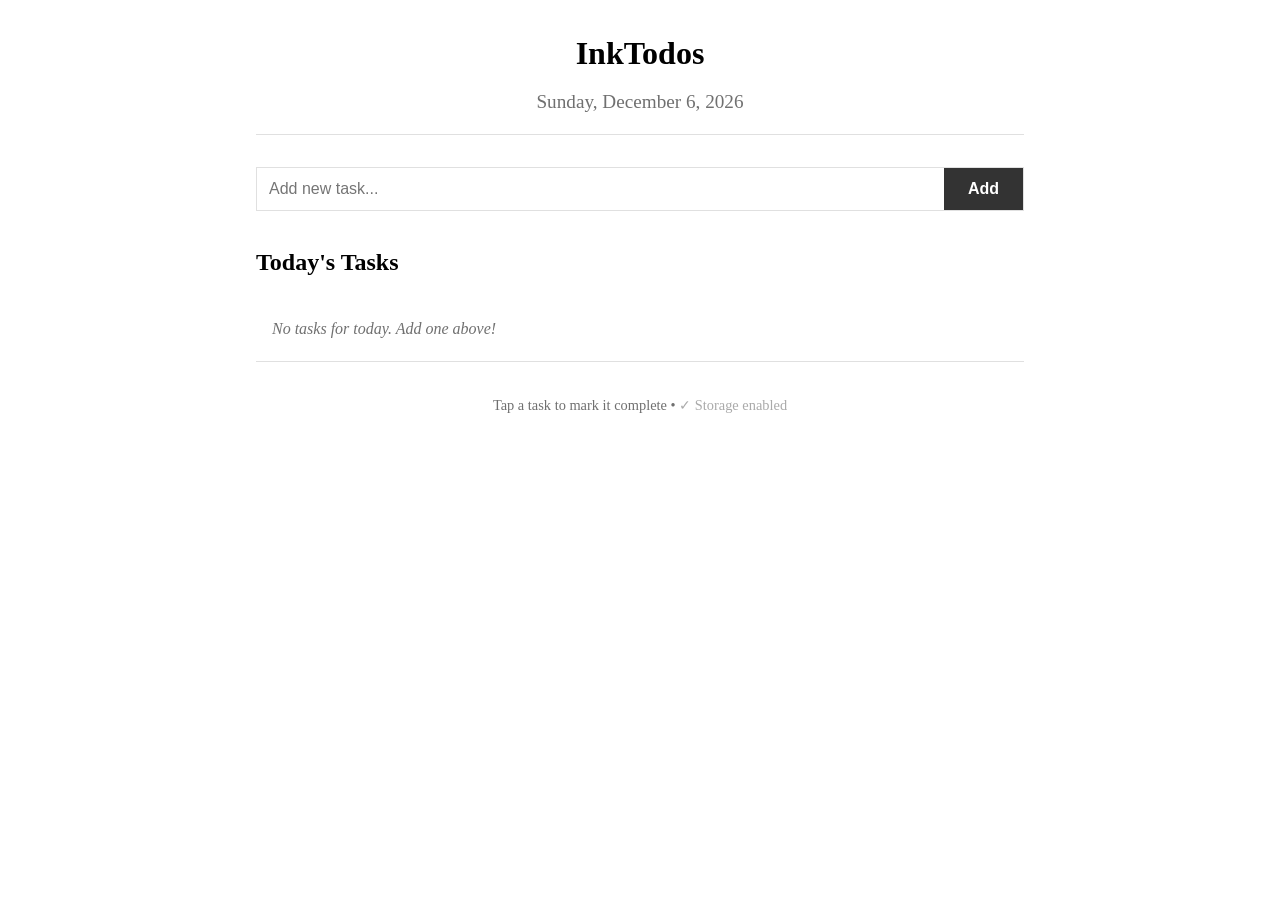
==== index.html @ d7101ce3 "init" ====
<!DOCTYPE html>
<html lang="en">
<head>
    <meta charset="UTF-8">
    <meta name="viewport" content="width=device-width, initial-scale=1.0">
    <title>InkTodos</title>
    <link rel="stylesheet" href="css/style.css">
</head>
<body>
    <div class="container">
        <header>
            <h1>InkTodos</h1>
            <p class="date-display" id="current-date"></p>
        </header>
        
        <main>
            <form id="task-form">
                <input type="text" id="task-input" placeholder="Add new task..." aria-label="Add new task">
                <button type="submit" id="add-task-btn">Add</button>
            </form>
            
            <div class="task-list-container">
                <h2>Today's Tasks</h2>
                <ul id="task-list"></ul>
            </div>
        </main>
        
        <footer>
            <p>Tap a task to mark it complete • <span id="storage-status">✓ Storage enabled</span></p>
        </footer>
    </div>
    
    <script src="js/app.js"></script>
</body>
</html>
---- css/style.css ----
/* E-reader friendly styles with high contrast and simple design */
:root {
    --bg-color: #ffffff;
    --text-color: #000000;
    --light-gray: #e0e0e0;
    --medium-gray: #707070;
    --completed-color: #aaaaaa;
    --focus-color: #111111;
    --accent-color: #333333;
}

* {
    box-sizing: border-box;
    margin: 0;
    padding: 0;
}

body {
    font-family: 'Bookerly', 'Palatino', 'Georgia', serif;
    background-color: var(--bg-color);
    color: var(--text-color);
    line-height: 1.6;
    padding: 0.75rem;
    max-width: 100%;
}

.container {
    max-width: 800px;
    margin: 0 auto;
    padding: 1rem;
}

header {
    text-align: center;
    margin-bottom: 2rem;
    border-bottom: 1px solid var(--light-gray);
    padding-bottom: 1rem;
}

h1 {
    font-size: 2rem;
    margin-bottom: 0.5rem;
}

h2 {
    font-size: 1.5rem;
    margin-bottom: 1rem;
}

.date-display {
    font-size: 1.2rem;
    color: var(--medium-gray);
}

/* Form styles */
#task-form {
    display: flex;
    margin-bottom: 2rem;
    border: 1px solid var(--light-gray);
}

#task-input {
    flex: 1;
    padding: 0.75rem;
    font-size: 1rem;
    border: none;
    background-color: var(--bg-color);
    color: var(--text-color);
}

#add-task-btn {
    padding: 0.75rem 1.5rem;
    background-color: var(--accent-color);
    color: var(--bg-color);
    border: none;
    font-size: 1rem;
    cursor: pointer;
    font-weight: bold;
}

/* Task list styles */
#task-list {
    list-style-type: none;
}

.task-item {
    padding: 1.2rem 1rem;
    border-bottom: 1px solid var(--light-gray);
    display: flex;
    align-items: center;
}

.empty-list {
    text-align: center;
    color: var(--medium-gray);
    font-style: italic;
}

.task-text {
    flex: 1;
    font-size: 1.1rem;
}

.completed .task-text {
    text-decoration: line-through;
    color: var(--completed-color);
}

.delete-btn {
    margin-left: 1rem;
    background: none;
    border: none;
    font-size: 1.2rem;
    cursor: pointer;
    color: var(--medium-gray);
}

footer {
    margin-top: 2rem;
    text-align: center;
    font-size: 0.9rem;
    color: var(--medium-gray);
}

/* Make checkboxes more visible on e-readers */
input[type="checkbox"] {
    width: 1.5rem;
    height: 1.5rem;
    margin-right: 1rem;
    border: 2px solid var(--accent-color);
    -webkit-appearance: none;
    appearance: none;
    display: inline-block;
    position: relative;
    border-radius: 0.2rem;
    background-color: var(--bg-color);
}

input[type="checkbox"]:checked {
    background-color: var(--accent-color);
}

input[type="checkbox"]:checked::after {
    content: "✓";
    position: absolute;
    top: 50%;
    left: 50%;
    transform: translate(-50%, -50%);
    font-size: 1.2rem;
    color: var(--bg-color);
    font-weight: bold;
}

/* Focus states for accessibility */
a:focus, button:focus, input:focus {
    outline: 2px solid var(--focus-color);
}
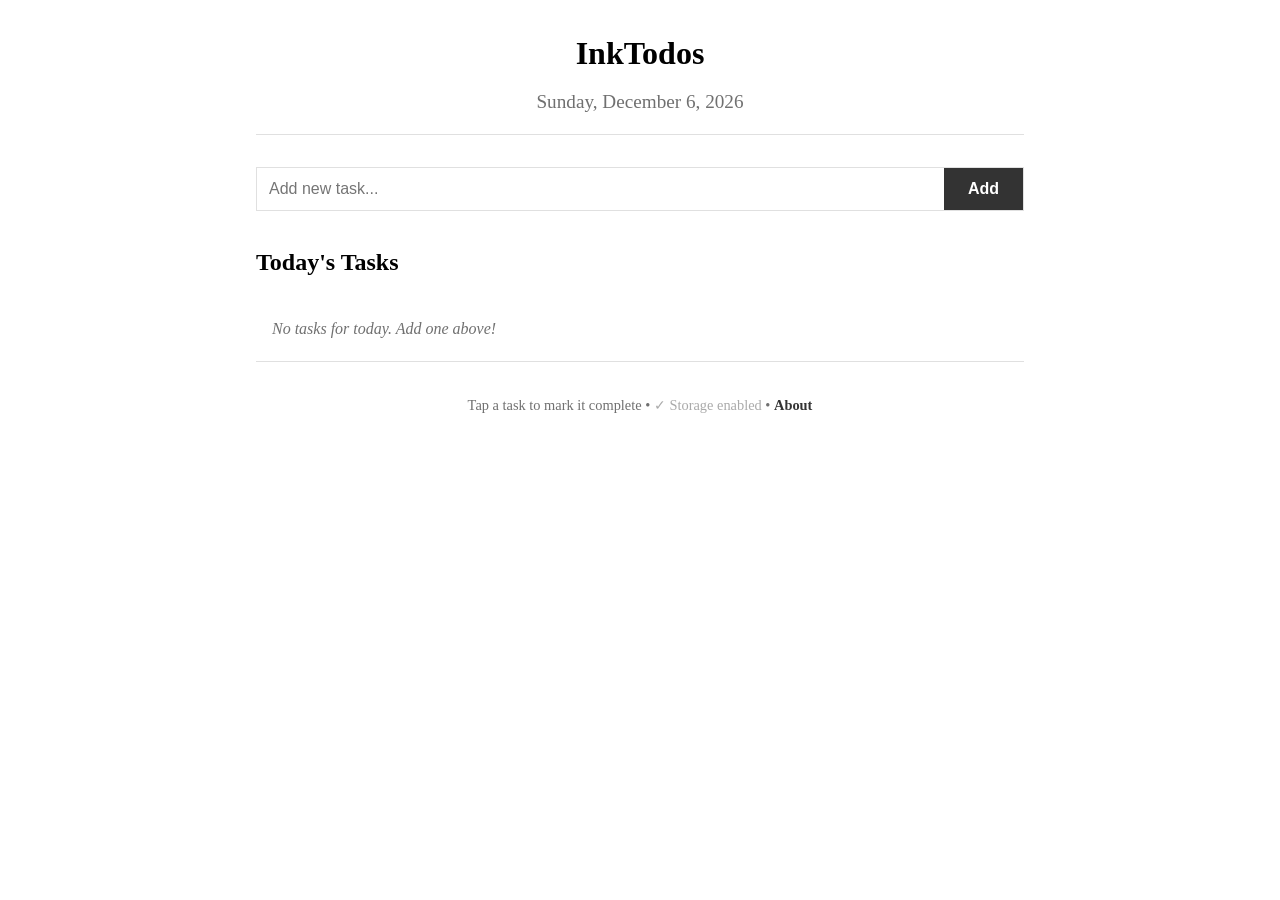
==== commit ad07a1d9: "about page" ====
--- a/index.html
+++ b/index.html
@@ -26,7 +26,7 @@
         </main>
         
         <footer>
-            <p>Tap a task to mark it complete • <span id="storage-status">✓ Storage enabled</span></p>
+            <p>Tap a task to mark it complete • <span id="storage-status">✓ Storage enabled</span> • <a href="/about" class="nav-link">About</a></p>
         </footer>
     </div>
     
--- a/css/style.css
+++ b/css/style.css
@@ -154,4 +154,11 @@
 /* Focus states for accessibility */
 a:focus, button:focus, input:focus {
     outline: 2px solid var(--focus-color);
+}
+
+/* Navigation links */
+.nav-link {
+    color: var(--accent-color);
+    text-decoration: none;
+    font-weight: bold;
 }
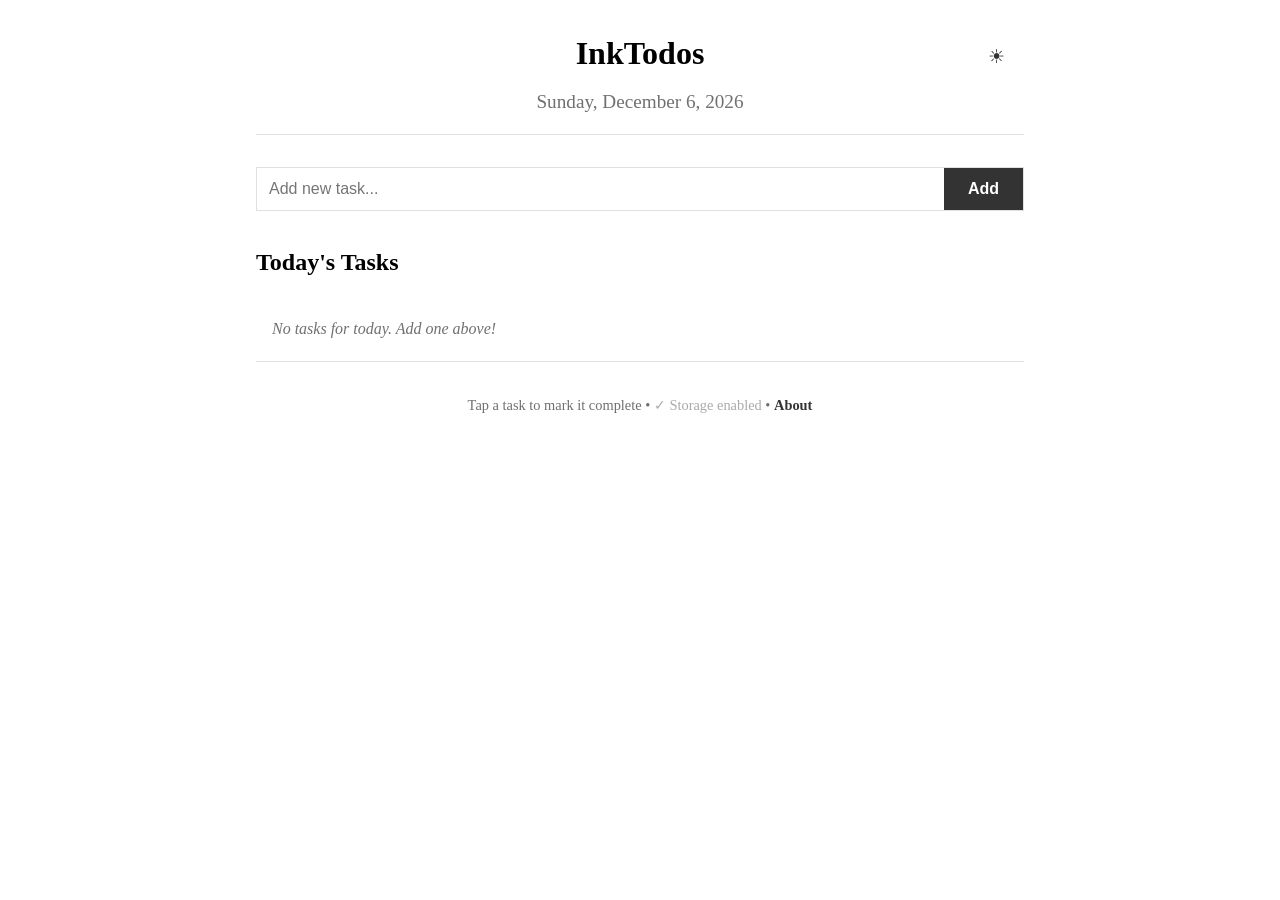
==== commit 2eeda7f2: "Add dark mode support with toggle - Add dark mode CSS variables and theme toggle - Implement theme d" ====
--- a/index.html
+++ b/index.html
@@ -11,6 +11,7 @@
         <header>
             <h1>InkTodos</h1>
             <p class="date-display" id="current-date"></p>
+            <button id="theme-toggle" class="theme-toggle" aria-label="Toggle dark mode">☀</button>
         </header>
         
         <main>
@@ -26,7 +27,7 @@
         </main>
         
         <footer>
-            <p>Tap a task to mark it complete • <span id="storage-status">✓ Storage enabled</span> • <a href="/about" class="nav-link">About</a></p>
+            <p>Tap a task to mark it complete • <span id="storage-status">✓ Storage enabled</span> • <a href="about.html" class="nav-link">About</a></p>
         </footer>
     </div>
     
--- a/css/style.css
+++ b/css/style.css
@@ -1,5 +1,6 @@
 /* E-reader friendly styles with high contrast and simple design */
 :root {
+    /* Light mode (default) */
     --bg-color: #ffffff;
     --text-color: #000000;
     --light-gray: #e0e0e0;
@@ -9,6 +10,30 @@
     --accent-color: #333333;
 }
 
+/* Dark mode */
+.dark-mode {
+    --bg-color: #121212;
+    --text-color: #f0f0f0;
+    --light-gray: #333333;
+    --medium-gray: #999999;
+    --completed-color: #666666;
+    --focus-color: #f0f0f0;
+    --accent-color: #bbbbbb;
+}
+
+/* Media query for devices that support prefers-color-scheme */
+@media (prefers-color-scheme: dark) {
+    :root {
+        --bg-color: #121212;
+        --text-color: #f0f0f0;
+        --light-gray: #333333;
+        --medium-gray: #999999;
+        --completed-color: #666666;
+        --focus-color: #f0f0f0;
+        --accent-color: #bbbbbb;
+    }
+}
+
 * {
     box-sizing: border-box;
     margin: 0;
@@ -35,6 +60,25 @@
     margin-bottom: 2rem;
     border-bottom: 1px solid var(--light-gray);
     padding-bottom: 1rem;
+    position: relative;
+}
+
+.theme-toggle {
+    position: absolute;
+    top: 0.5rem;
+    right: 0.5rem;
+    background: none;
+    border: none;
+    font-size: 1.2rem;
+    cursor: pointer;
+    color: var(--accent-color);
+    padding: 0.5rem;
+    border-radius: 50%;
+    width: 2.5rem;
+    height: 2.5rem;
+    display: flex;
+    align-items: center;
+    justify-content: center;
 }
 
 h1 {
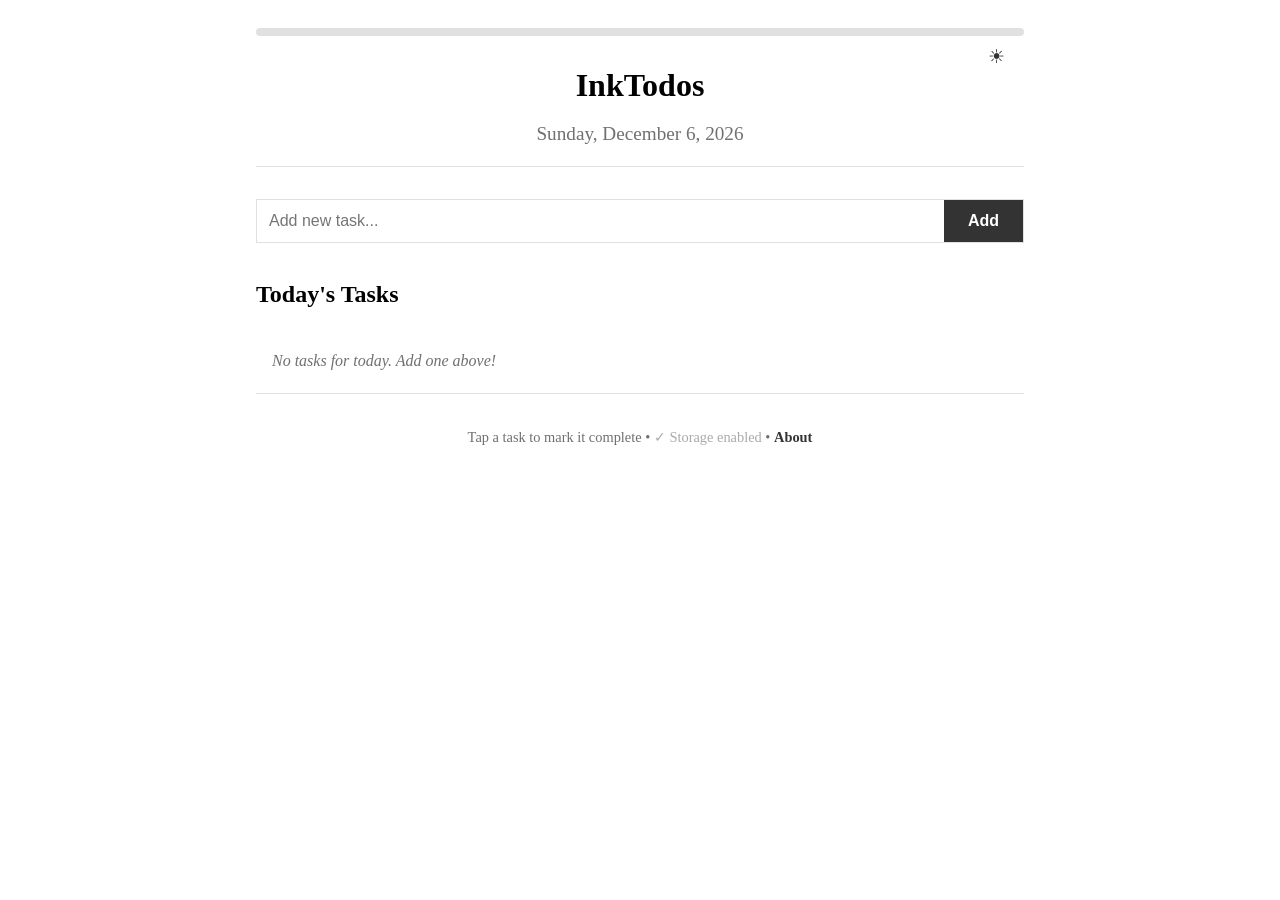
==== commit d1d36fed: "Add simple progress bar - Add progress bar to track task completion - Update progress percentage dyn" ====
--- a/index.html
+++ b/index.html
@@ -9,6 +9,9 @@
 <body>
     <div class="container">
         <header>
+            <div class="progress-container">
+                <div class="progress-bar" id="progress-bar"></div>
+            </div>
             <h1>InkTodos</h1>
             <p class="date-display" id="current-date"></p>
             <button id="theme-toggle" class="theme-toggle" aria-label="Toggle dark mode">☀</button>
--- a/css/style.css
+++ b/css/style.css
@@ -61,6 +61,23 @@
     border-bottom: 1px solid var(--light-gray);
     padding-bottom: 1rem;
     position: relative;
+}
+
+.progress-container {
+    width: 100%;
+    height: 8px;
+    background-color: var(--light-gray);
+    position: relative;
+    margin-bottom: 1.5rem;
+    border-radius: 4px;
+    overflow: hidden;
+}
+
+.progress-bar {
+    height: 100%;
+    background-color: var(--accent-color);
+    width: 0%;
+    transition: width 0.3s ease;
 }
 
 .theme-toggle {
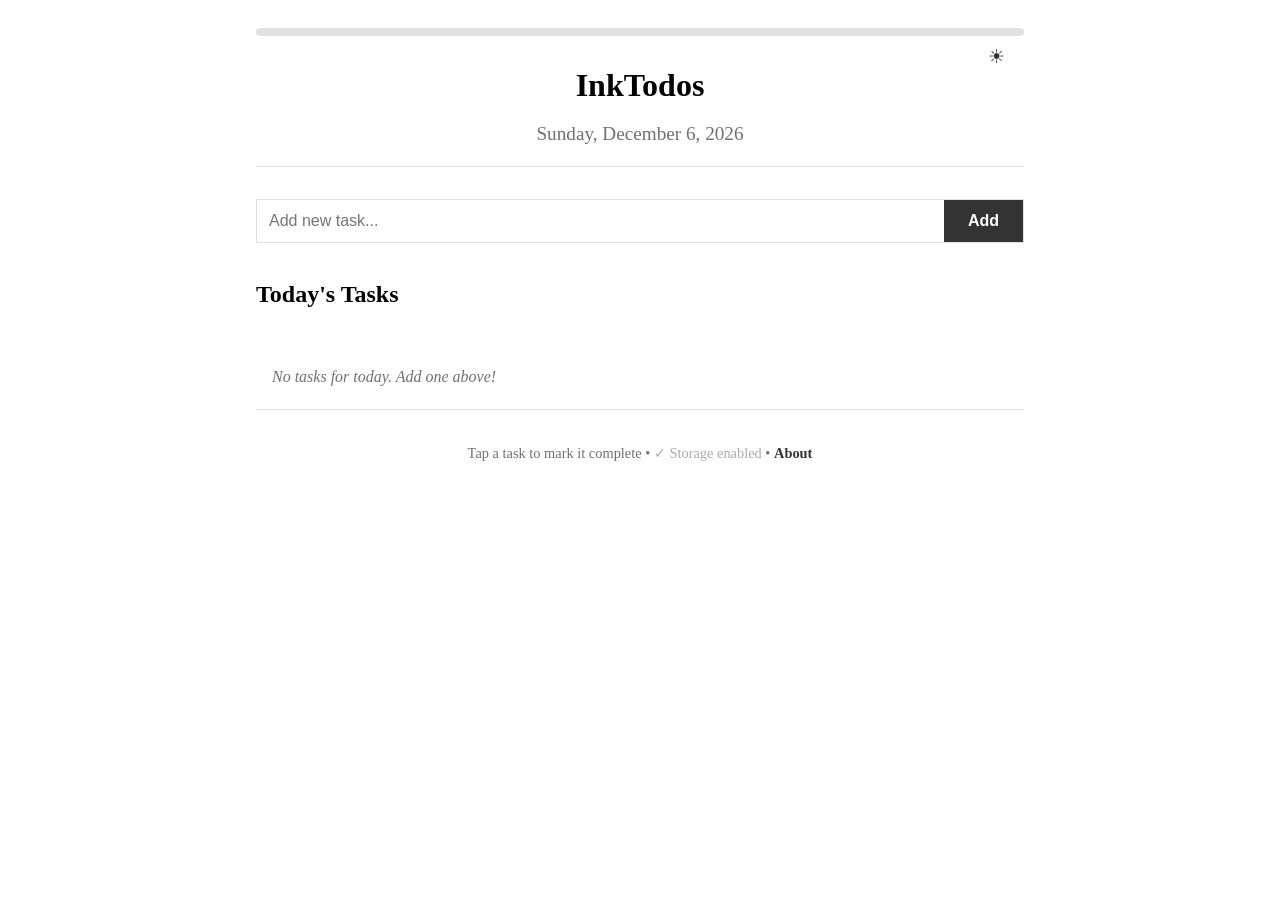
==== commit 6ea820ef: "Add task rollover, clear button, and confetti effects - Implement task rollover from previous days w" ====
--- a/index.html
+++ b/index.html
@@ -24,7 +24,10 @@
             </form>
             
             <div class="task-list-container">
-                <h2>Today's Tasks</h2>
+                <div class="task-header">
+                    <h2>Today's Tasks</h2>
+                    <button id="clear-pending-btn" class="action-btn">Clear Rollover</button>
+                </div>
                 <ul id="task-list"></ul>
             </div>
         </main>
--- a/css/style.css
+++ b/css/style.css
@@ -140,6 +140,23 @@
 }
 
 /* Task list styles */
+.task-header {
+    display: flex;
+    justify-content: space-between;
+    align-items: center;
+    margin-bottom: 1rem;
+}
+
+.action-btn {
+    padding: 0.5rem 1rem;
+    background-color: var(--accent-color);
+    color: var(--bg-color);
+    border: none;
+    font-size: 0.9rem;
+    cursor: pointer;
+    border-radius: 4px;
+}
+
 #task-list {
     list-style-type: none;
 }
@@ -165,6 +182,11 @@
 .completed .task-text {
     text-decoration: line-through;
     color: var(--completed-color);
+}
+
+.rolled-over .task-text::before {
+    content: "↻ ";
+    color: var(--accent-color);
 }
 
 .delete-btn {
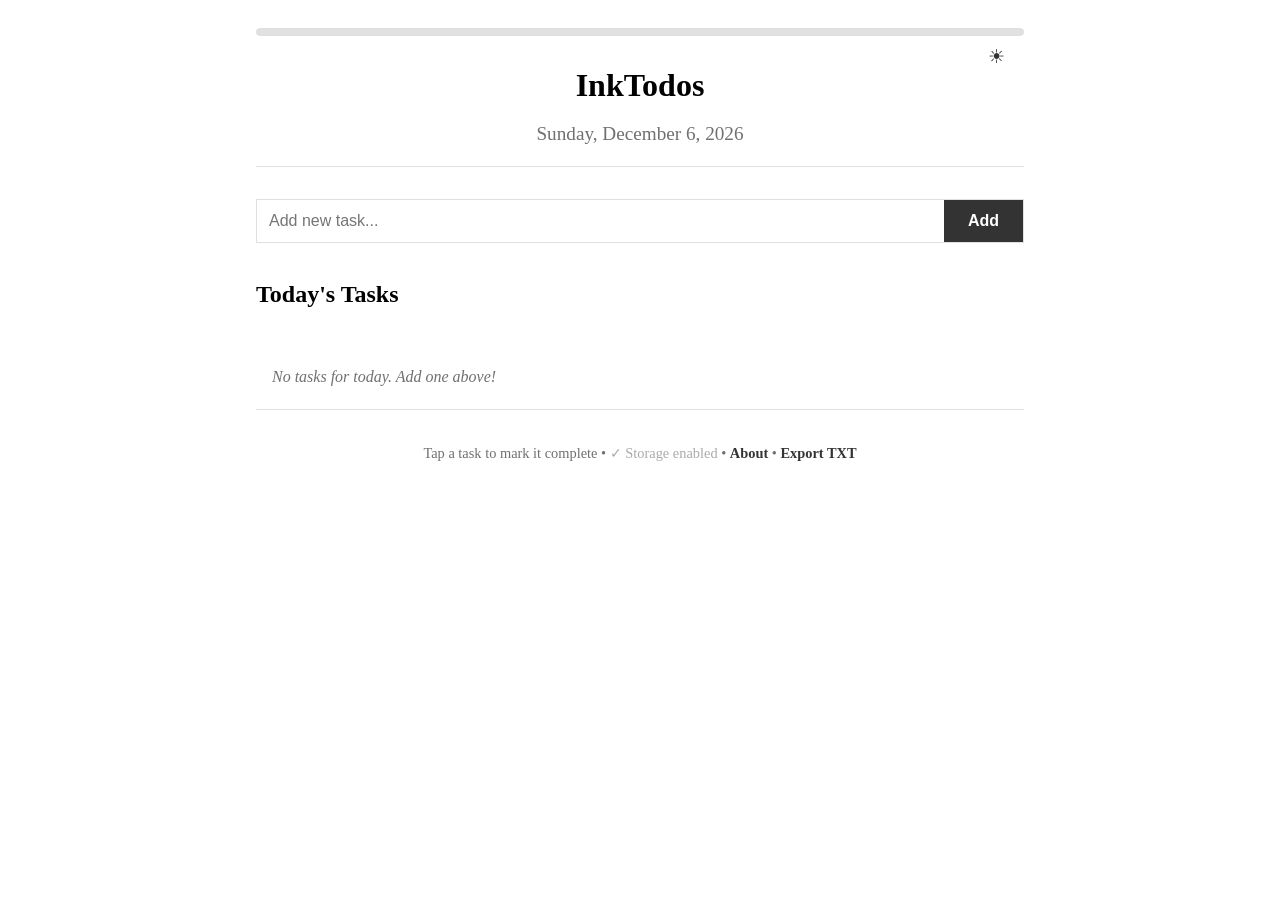
==== commit b6377c2c: "Add TXT file export functionality with server and clipboard options - Add server-side endpoint for g" ====
--- a/index.html
+++ b/index.html
@@ -14,7 +14,7 @@
             </div>
             <h1>InkTodos</h1>
             <p class="date-display" id="current-date"></p>
-            <button id="theme-toggle" class="theme-toggle" aria-label="Toggle dark mode">☀</button>
+            <button id="theme-toggle" class="theme-toggle" aria-label="Toggle dark mode" type="button">☀</button>
         </header>
         
         <main>
@@ -26,14 +26,16 @@
             <div class="task-list-container">
                 <div class="task-header">
                     <h2>Today's Tasks</h2>
-                    <button id="clear-pending-btn" class="action-btn">Clear Rollover</button>
+                    <div class="task-actions">
+                        <button id="clear-pending-btn" class="action-btn">Clear Rollover</button>
+                    </div>
                 </div>
                 <ul id="task-list"></ul>
             </div>
         </main>
         
         <footer>
-            <p>Tap a task to mark it complete • <span id="storage-status">✓ Storage enabled</span> • <a href="about.html" class="nav-link">About</a></p>
+            <p>Tap a task to mark it complete • <span id="storage-status">✓ Storage enabled</span> • <a href="about.html" class="nav-link">About</a> • <a href="#" id="export-btn" class="nav-link">Export TXT</a></p>
         </footer>
     </div>
     
--- a/css/style.css
+++ b/css/style.css
@@ -10,6 +10,12 @@
     --accent-color: #333333;
 }
 
+/* Disable all animations and transitions for the entire document */
+*, *::before, *::after {
+    animation: none !important;
+    transition: none !important;
+}
+
 /* Dark mode */
 .dark-mode {
     --bg-color: #121212;
@@ -21,18 +27,7 @@
     --accent-color: #bbbbbb;
 }
 
-/* Media query for devices that support prefers-color-scheme */
-@media (prefers-color-scheme: dark) {
-    :root {
-        --bg-color: #121212;
-        --text-color: #f0f0f0;
-        --light-gray: #333333;
-        --medium-gray: #999999;
-        --completed-color: #666666;
-        --focus-color: #f0f0f0;
-        --accent-color: #bbbbbb;
-    }
-}
+/* Removed prefers-color-scheme media query as it interferes with manual toggle */
 
 * {
     box-sizing: border-box;
@@ -77,7 +72,7 @@
     height: 100%;
     background-color: var(--accent-color);
     width: 0%;
-    transition: width 0.3s ease;
+    /* Removed transition to prevent ghosting on e-ink displays */
 }
 
 .theme-toggle {
@@ -145,6 +140,11 @@
     justify-content: space-between;
     align-items: center;
     margin-bottom: 1rem;
+}
+
+.task-actions {
+    display: flex;
+    gap: 0.5rem;
 }
 
 .action-btn {
